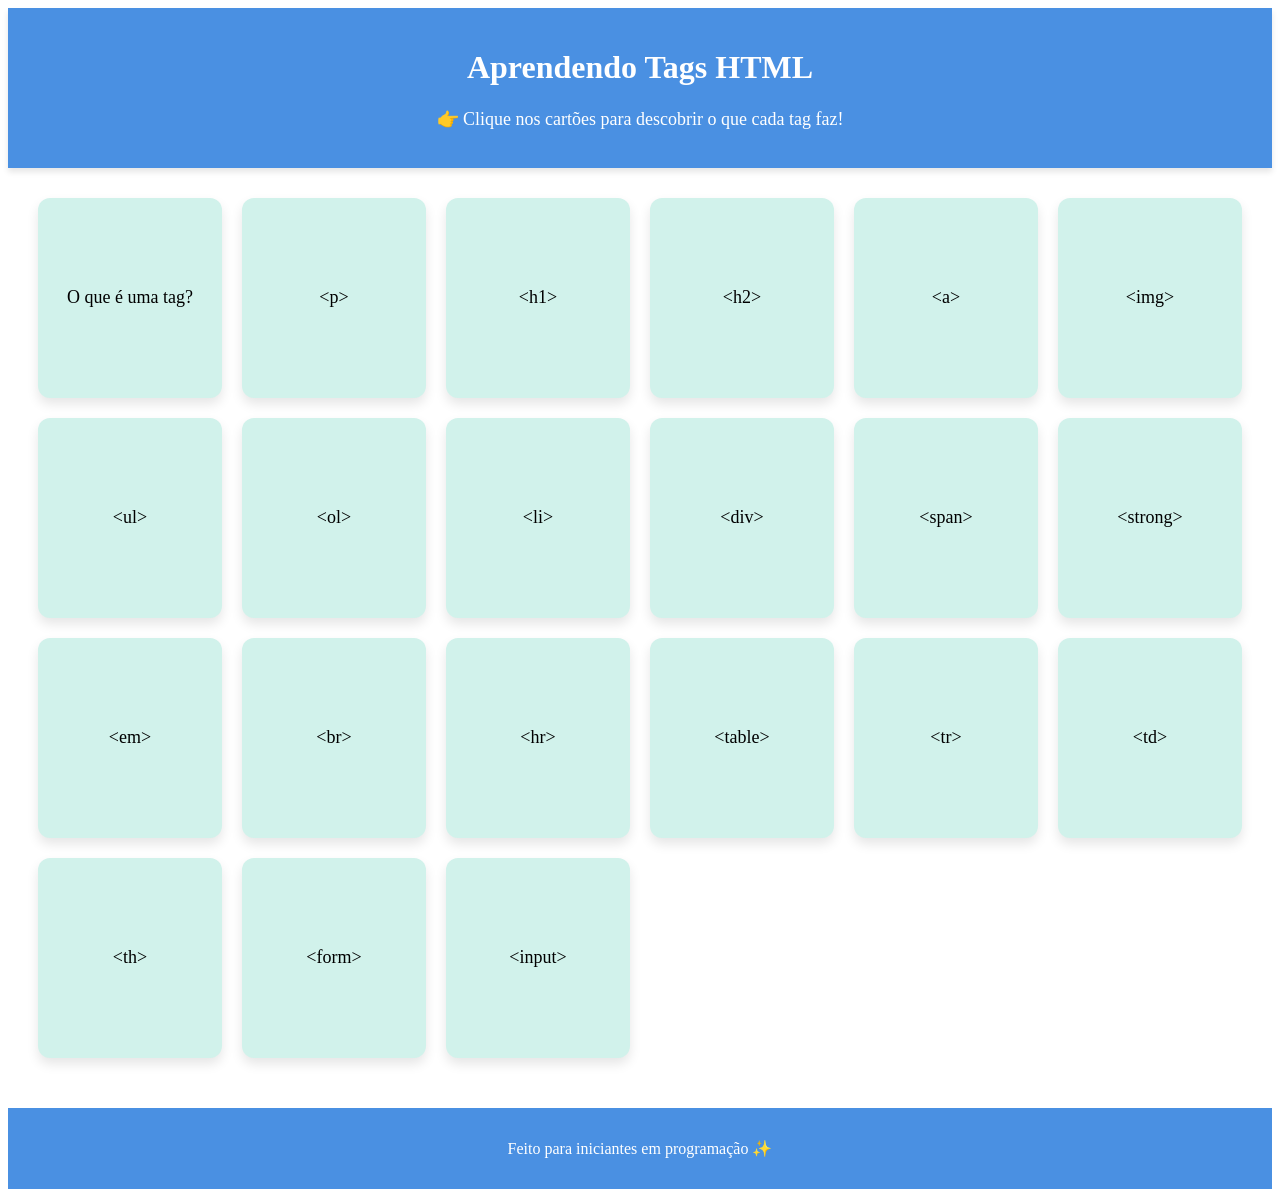
==== flashcards.html @ 7a14e28c "5" ====
<!DOCTYPE html>
<html lang="pt-BR">
<head>
  <meta charset="UTF-8">
  <title>Flashcards de Tags HTML</title>
  <link rel="stylesheet" href="styles.css">
</head>
<body>
  <header>
    <h1>Aprendendo Tags HTML</h1>
    <p class="instruction">👉 Clique nos cartões para descobrir o que cada tag faz!</p>
  </header>

  <main class="flashcard-container">
    <!-- Card inicial explicativo -->
    <div class="flashcard info-card">
      <div class="front"><p>O que é uma tag?</p></div>
      <div class="back"><p>Tags são comandos usados em HTML para estruturar páginas. Clique nos outros cartões para ver exemplos!</p></div>
    </div>

    <!-- 20 cartões -->
    <div class="flashcard" onclick="flipCard(this)"><div class="front"><p>&lt;p&gt;</p></div><div class="back"><p>Parágrafo de texto.</p></div></div>
    <div class="flashcard" onclick="flipCard(this)"><div class="front"><p>&lt;h1&gt;</p></div><div class="back"><p>Título principal.</p></div></div>
    <div class="flashcard" onclick="flipCard(this)"><div class="front"><p>&lt;h2&gt;</p></div><div class="back"><p>Subtítulo.</p></div></div>
    <div class="flashcard" onclick="flipCard(this)"><div class="front"><p>&lt;a&gt;</p></div><div class="back"><p>Link para outra página.</p></div></div>
    <div class="flashcard" onclick="flipCard(this)"><div class="front"><p>&lt;img&gt;</p></div><div class="back"><p>Exibe uma imagem.</p></div></div>
    <div class="flashcard" onclick="flipCard(this)"><div class="front"><p>&lt;ul&gt;</p></div><div class="back"><p>Lista não ordenada.</p></div></div>
    <div class="flashcard" onclick="flipCard(this)"><div class="front"><p>&lt;ol&gt;</p></div><div class="back"><p>Lista ordenada.</p></div></div>
    <div class="flashcard" onclick="flipCard(this)"><div class="front"><p>&lt;li&gt;</p></div><div class="back"><p>Item de lista.</p></div></div>
    <div class="flashcard" onclick="flipCard(this)"><div class="front"><p>&lt;div&gt;</p></div><div class="back"><p>Bloco genérico.</p></div></div>
    <div class="flashcard" onclick="flipCard(this)"><div class="front"><p>&lt;span&gt;</p></div><div class="back"><p>Texto em linha.</p></div></div>
    <div class="flashcard" onclick="flipCard(this)"><div class="front"><p>&lt;strong&gt;</p></div><div class="back"><p>Texto em negrito.</p></div></div>
    <div class="flashcard" onclick="flipCard(this)"><div class="front"><p>&lt;em&gt;</p></div><div class="back"><p>Texto em itálico.</p></div></div>
    <div class="flashcard" onclick="flipCard(this)"><div class="front"><p>&lt;br&gt;</p></div><div class="back"><p>Quebra de linha.</p></div></div>
    <div class="flashcard" onclick="flipCard(this)"><div class="front"><p>&lt;hr&gt;</p></div><div class="back"><p>Linha horizontal.</p></div></div>
    <div class="flashcard" onclick="flipCard(this)"><div class="front"><p>&lt;table&gt;</p></div><div class="back"><p>Tabela.</p></div></div>
    <div class="flashcard" onclick="flipCard(this)"><div class="front"><p>&lt;tr&gt;</p></div><div class="back"><p>Linha da tabela.</p></div></div>
    <div class="flashcard" onclick="flipCard(this)"><div class="front"><p>&lt;td&gt;</p></div><div class="back"><p>Célula da tabela.</p></div></div>
    <div class="flashcard" onclick="flipCard(this)"><div class="front"><p>&lt;th&gt;</p></div><div class="back"><p>Cabeçalho da tabela.</p></div></div>
    <div class="flashcard" onclick="flipCard(this)"><div class="front"><p>&lt;form&gt;</p></div><div class="back"><p>Formulário.</p></div></div>
    <div class="flashcard" onclick="flipCard(this)"><div class="front"><p>&lt;input&gt;</p></div><div class="back"><p>Campo de entrada.</p></div></div>
  </main>

  <footer>
    <p>Feito para iniciantes em programação ✨</p>
  </footer>

  <script src="script.js"></script>
</body>
</html>
---- styles.css ----
/* Landing page */
body.landing {
  display: flex;
  justify-content: center;
  align-items: center;
  height: 100vh;
  background: linear-gradient(135deg, #4a90e2, #50c9c3);
  color: white;
  font-family: 'Segoe UI', sans-serif;
  margin: 0;
}

.landing-container {
  text-align: center;
  background: rgba(255,255,255,0.1);
  padding: 40px;
  border-radius: 12px;
  box-shadow: 0 6px 12px rgba(0,0,0,0.2);
}

.landing-container h1 {
  font-size: 36px;
  margin-bottom: 20px;
}

.landing-container p {
  font-size: 18px;
  margin-bottom: 30px;
}

.landing-container button {
  background: #fff;
  color: #4a90e2;
  border: none;
  padding: 15px 30px;
  font-size: 18px;
  border-radius: 8px;
  cursor: pointer;
  transition: 0.3s;
  animation: pulse 1.5s infinite;
}

.landing-container button:hover {
  background: #f1f1f1;
  transform: scale(1.05);
}

@keyframes pulse {
  0% { transform: scale(1); }
  50% { transform: scale(1.08); }
  100% { transform: scale(1); }
}

/* Flashcards page */
header {
  background: #4a90e2;
  color: white;
  padding: 20px;
  text-align: center;
  box-shadow: 0 4px 6px rgba(0,0,0,0.1);
}

.instruction {
  font-size: 18px;
  margin-top: 10px;
}

.flashcard-container {
  display: grid;
  grid-template-columns: repeat(auto-fill, minmax(160px, 1fr));
  gap: 20px;
  padding: 30px;
}

.flashcard {
  width: 100%;
  height: 200px;
  perspective: 1000px;
  cursor: pointer;
  position: relative;
}

.flashcard .front,
.flashcard .back {
  width: 100%;
  height: 100%;
  position: absolute;
  backface-visibility: hidden;
  display: flex;
  align-items: center;
  justify-content: center;
  font-size: 18px;
  border-radius: 12px;
  background: white;
  box-shadow: 0 6px 12px rgba(0,0,0,0.1);
  transition: transform 0.6s, box-shadow 0.3s;
  padding: 10px;   /* <- aqui estava faltando fechar */
  box-sizing: border-box;
}

.flashcard .front {
  background: #d1f2eb;
}

.flashcard .back {
  background: #f9e79f;
  transform: rotateY(180deg);
}

.flashcard.flipped .front {
  transform: rotateY(180deg);
}

.flashcard.flipped .back {
  transform: rotateY(0deg);
}

.flashcard:hover {
  box-shadow: 0 10px 20px rgba(0,0,0,0.2);
}

footer {
  text-align: center;
  padding: 15px;
  background: #4a90e2;
  color: white;
  margin-top: 20px;
}
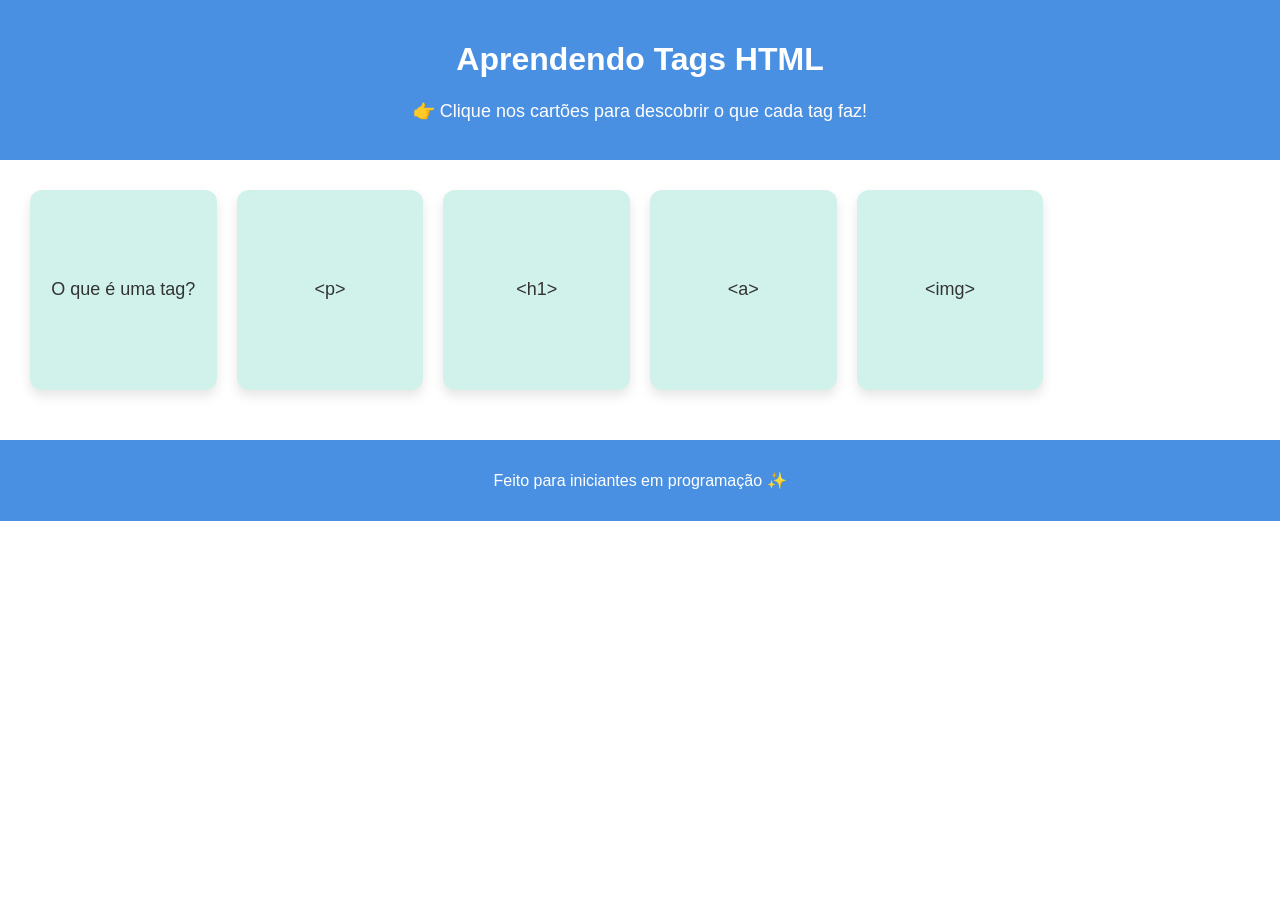
==== commit 4f703968: "7" ====
--- a/flashcards.html
+++ b/flashcards.html
@@ -18,27 +18,12 @@
       <div class="back"><p>Tags são comandos usados em HTML para estruturar páginas. Clique nos outros cartões para ver exemplos!</p></div>
     </div>
 
-    <!-- 20 cartões -->
+    <!-- Exemplos de cartões -->
     <div class="flashcard" onclick="flipCard(this)"><div class="front"><p>&lt;p&gt;</p></div><div class="back"><p>Parágrafo de texto.</p></div></div>
     <div class="flashcard" onclick="flipCard(this)"><div class="front"><p>&lt;h1&gt;</p></div><div class="back"><p>Título principal.</p></div></div>
-    <div class="flashcard" onclick="flipCard(this)"><div class="front"><p>&lt;h2&gt;</p></div><div class="back"><p>Subtítulo.</p></div></div>
     <div class="flashcard" onclick="flipCard(this)"><div class="front"><p>&lt;a&gt;</p></div><div class="back"><p>Link para outra página.</p></div></div>
     <div class="flashcard" onclick="flipCard(this)"><div class="front"><p>&lt;img&gt;</p></div><div class="back"><p>Exibe uma imagem.</p></div></div>
-    <div class="flashcard" onclick="flipCard(this)"><div class="front"><p>&lt;ul&gt;</p></div><div class="back"><p>Lista não ordenada.</p></div></div>
-    <div class="flashcard" onclick="flipCard(this)"><div class="front"><p>&lt;ol&gt;</p></div><div class="back"><p>Lista ordenada.</p></div></div>
-    <div class="flashcard" onclick="flipCard(this)"><div class="front"><p>&lt;li&gt;</p></div><div class="back"><p>Item de lista.</p></div></div>
-    <div class="flashcard" onclick="flipCard(this)"><div class="front"><p>&lt;div&gt;</p></div><div class="back"><p>Bloco genérico.</p></div></div>
-    <div class="flashcard" onclick="flipCard(this)"><div class="front"><p>&lt;span&gt;</p></div><div class="back"><p>Texto em linha.</p></div></div>
-    <div class="flashcard" onclick="flipCard(this)"><div class="front"><p>&lt;strong&gt;</p></div><div class="back"><p>Texto em negrito.</p></div></div>
-    <div class="flashcard" onclick="flipCard(this)"><div class="front"><p>&lt;em&gt;</p></div><div class="back"><p>Texto em itálico.</p></div></div>
-    <div class="flashcard" onclick="flipCard(this)"><div class="front"><p>&lt;br&gt;</p></div><div class="back"><p>Quebra de linha.</p></div></div>
-    <div class="flashcard" onclick="flipCard(this)"><div class="front"><p>&lt;hr&gt;</p></div><div class="back"><p>Linha horizontal.</p></div></div>
-    <div class="flashcard" onclick="flipCard(this)"><div class="front"><p>&lt;table&gt;</p></div><div class="back"><p>Tabela.</p></div></div>
-    <div class="flashcard" onclick="flipCard(this)"><div class="front"><p>&lt;tr&gt;</p></div><div class="back"><p>Linha da tabela.</p></div></div>
-    <div class="flashcard" onclick="flipCard(this)"><div class="front"><p>&lt;td&gt;</p></div><div class="back"><p>Célula da tabela.</p></div></div>
-    <div class="flashcard" onclick="flipCard(this)"><div class="front"><p>&lt;th&gt;</p></div><div class="back"><p>Cabeçalho da tabela.</p></div></div>
-    <div class="flashcard" onclick="flipCard(this)"><div class="front"><p>&lt;form&gt;</p></div><div class="back"><p>Formulário.</p></div></div>
-    <div class="flashcard" onclick="flipCard(this)"><div class="front"><p>&lt;input&gt;</p></div><div class="back"><p>Campo de entrada.</p></div></div>
+    <!-- ... continue com os outros cartões ... -->
   </main>
 
   <footer>
--- a/styles.css
+++ b/styles.css
@@ -1,3 +1,11 @@
+/* Reset e fonte */
+body {
+  font-family: 'Segoe UI', sans-serif;
+  margin: 0;
+  padding: 0;
+  color: #333;
+}
+
 /* Landing page */
 body.landing {
   display: flex;
@@ -6,8 +14,6 @@
   height: 100vh;
   background: linear-gradient(135deg, #4a90e2, #50c9c3);
   color: white;
-  font-family: 'Segoe UI', sans-serif;
-  margin: 0;
 }
 
 .landing-container {
@@ -57,7 +63,6 @@
   color: white;
   padding: 20px;
   text-align: center;
-  box-shadow: 0 4px 6px rgba(0,0,0,0.1);
 }
 
 .instruction {
@@ -94,7 +99,7 @@
   background: white;
   box-shadow: 0 6px 12px rgba(0,0,0,0.1);
   transition: transform 0.6s, box-shadow 0.3s;
-  padding: 10px;   /* <- aqui estava faltando fechar */
+  padding: 10px;
   box-sizing: border-box;
 }
 
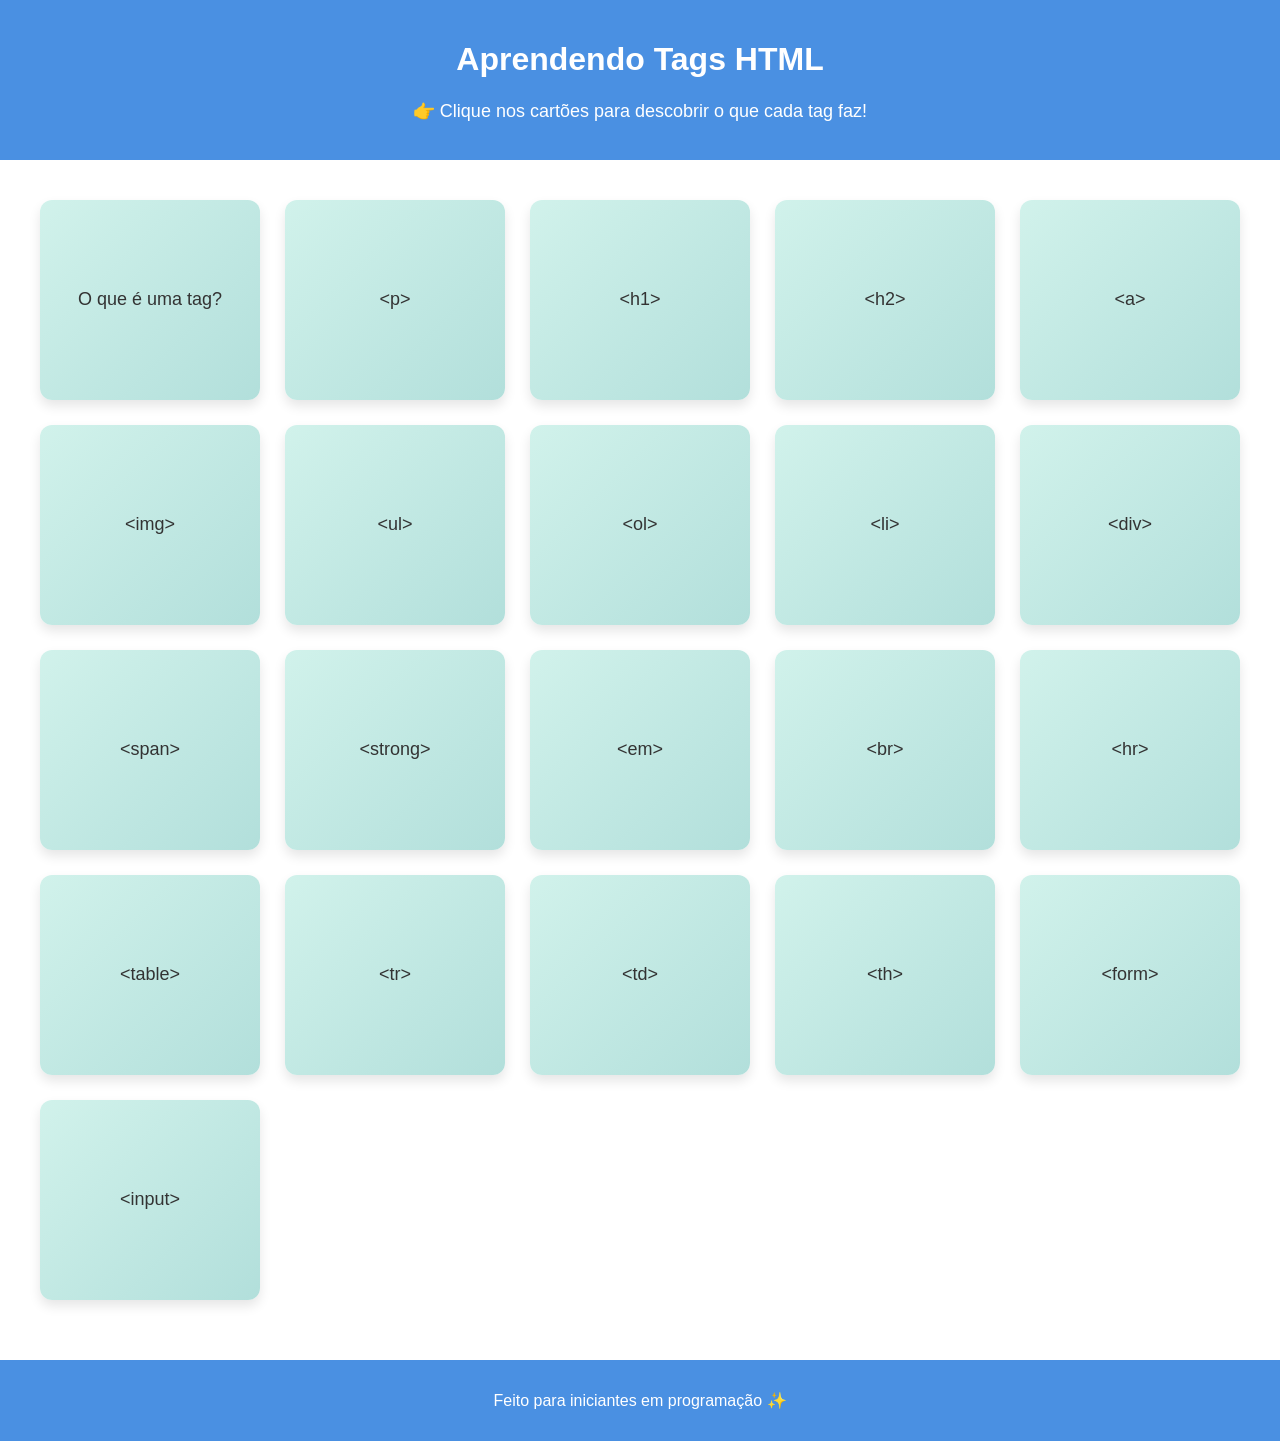
==== commit 982dfe9a: "10" ====
--- a/flashcards.html
+++ b/flashcards.html
@@ -18,12 +18,27 @@
       <div class="back"><p>Tags são comandos usados em HTML para estruturar páginas. Clique nos outros cartões para ver exemplos!</p></div>
     </div>
 
-    <!-- Exemplos de cartões -->
+    <!-- 20 cartões -->
     <div class="flashcard" onclick="flipCard(this)"><div class="front"><p>&lt;p&gt;</p></div><div class="back"><p>Parágrafo de texto.</p></div></div>
     <div class="flashcard" onclick="flipCard(this)"><div class="front"><p>&lt;h1&gt;</p></div><div class="back"><p>Título principal.</p></div></div>
+    <div class="flashcard" onclick="flipCard(this)"><div class="front"><p>&lt;h2&gt;</p></div><div class="back"><p>Subtítulo.</p></div></div>
     <div class="flashcard" onclick="flipCard(this)"><div class="front"><p>&lt;a&gt;</p></div><div class="back"><p>Link para outra página.</p></div></div>
     <div class="flashcard" onclick="flipCard(this)"><div class="front"><p>&lt;img&gt;</p></div><div class="back"><p>Exibe uma imagem.</p></div></div>
-    <!-- ... continue com os outros cartões ... -->
+    <div class="flashcard" onclick="flipCard(this)"><div class="front"><p>&lt;ul&gt;</p></div><div class="back"><p>Lista não ordenada.</p></div></div>
+    <div class="flashcard" onclick="flipCard(this)"><div class="front"><p>&lt;ol&gt;</p></div><div class="back"><p>Lista ordenada.</p></div></div>
+    <div class="flashcard" onclick="flipCard(this)"><div class="front"><p>&lt;li&gt;</p></div><div class="back"><p>Item de lista.</p></div></div>
+    <div class="flashcard" onclick="flipCard(this)"><div class="front"><p>&lt;div&gt;</p></div><div class="back"><p>Bloco genérico.</p></div></div>
+    <div class="flashcard" onclick="flipCard(this)"><div class="front"><p>&lt;span&gt;</p></div><div class="back"><p>Texto em linha.</p></div></div>
+    <div class="flashcard" onclick="flipCard(this)"><div class="front"><p>&lt;strong&gt;</p></div><div class="back"><p>Texto em negrito.</p></div></div>
+    <div class="flashcard" onclick="flipCard(this)"><div class="front"><p>&lt;em&gt;</p></div><div class="back"><p>Texto em itálico.</p></div></div>
+    <div class="flashcard" onclick="flipCard(this)"><div class="front"><p>&lt;br&gt;</p></div><div class="back"><p>Quebra de linha.</p></div></div>
+    <div class="flashcard" onclick="flipCard(this)"><div class="front"><p>&lt;hr&gt;</p></div><div class="back"><p>Linha horizontal.</p></div></div>
+    <div class="flashcard" onclick="flipCard(this)"><div class="front"><p>&lt;table&gt;</p></div><div class="back"><p>Tabela.</p></div></div>
+    <div class="flashcard" onclick="flipCard(this)"><div class="front"><p>&lt;tr&gt;</p></div><div class="back"><p>Linha da tabela.</p></div></div>
+    <div class="flashcard" onclick="flipCard(this)"><div class="front"><p>&lt;td&gt;</p></div><div class="back"><p>Célula da tabela.</p></div></div>
+    <div class="flashcard" onclick="flipCard(this)"><div class="front"><p>&lt;th&gt;</p></div><div class="back"><p>Cabeçalho da tabela.</p></div></div>
+    <div class="flashcard" onclick="flipCard(this)"><div class="front"><p>&lt;form&gt;</p></div><div class="back"><p>Formulário.</p></div></div>
+    <div class="flashcard" onclick="flipCard(this)"><div class="front"><p>&lt;input&gt;</p></div><div class="back"><p>Campo de entrada.</p></div></div>
   </main>
 
   <footer>
--- a/styles.css
+++ b/styles.css
@@ -6,7 +6,7 @@
   color: #333;
 }
 
-/* Landing page */
+/* Landing page com degradê suave */
 body.landing {
   display: flex;
   justify-content: center;
@@ -18,7 +18,7 @@
 
 .landing-container {
   text-align: center;
-  background: rgba(255,255,255,0.1);
+  background: rgba(255,255,255,0.15);
   padding: 40px;
   border-radius: 12px;
   box-shadow: 0 6px 12px rgba(0,0,0,0.2);
@@ -43,7 +43,6 @@
   border-radius: 8px;
   cursor: pointer;
   transition: 0.3s;
-  animation: pulse 1.5s infinite;
 }
 
 .landing-container button:hover {
@@ -51,13 +50,7 @@
   transform: scale(1.05);
 }
 
-@keyframes pulse {
-  0% { transform: scale(1); }
-  50% { transform: scale(1.08); }
-  100% { transform: scale(1); }
-}
-
-/* Flashcards page */
+/* Cabeçalho da página de flashcards */
 header {
   background: #4a90e2;
   color: white;
@@ -70,13 +63,15 @@
   margin-top: 10px;
 }
 
+/* Grid organizada para os cartões */
 .flashcard-container {
   display: grid;
-  grid-template-columns: repeat(auto-fill, minmax(160px, 1fr));
-  gap: 20px;
-  padding: 30px;
+  grid-template-columns: repeat(auto-fill, minmax(220px, 1fr));
+  gap: 25px;
+  padding: 40px;
 }
 
+/* Flashcards */
 .flashcard {
   width: 100%;
   height: 200px;
@@ -96,22 +91,24 @@
   justify-content: center;
   font-size: 18px;
   border-radius: 12px;
-  background: white;
   box-shadow: 0 6px 12px rgba(0,0,0,0.1);
   transition: transform 0.6s, box-shadow 0.3s;
-  padding: 10px;
+  padding: 20px;
   box-sizing: border-box;
 }
 
+/* Frente com degradê suave */
 .flashcard .front {
-  background: #d1f2eb;
+  background: linear-gradient(135deg, #d1f2eb, #b2dfdb);
 }
 
+/* Verso com degradê suave */
 .flashcard .back {
-  background: #f9e79f;
+  background: linear-gradient(135deg, #f9e79f, #f7dc6f);
   transform: rotateY(180deg);
 }
 
+/* Efeito de flip */
 .flashcard.flipped .front {
   transform: rotateY(180deg);
 }
@@ -120,10 +117,12 @@
   transform: rotateY(0deg);
 }
 
+/* Hover com sombra */
 .flashcard:hover {
   box-shadow: 0 10px 20px rgba(0,0,0,0.2);
 }
 
+/* Rodapé */
 footer {
   text-align: center;
   padding: 15px;
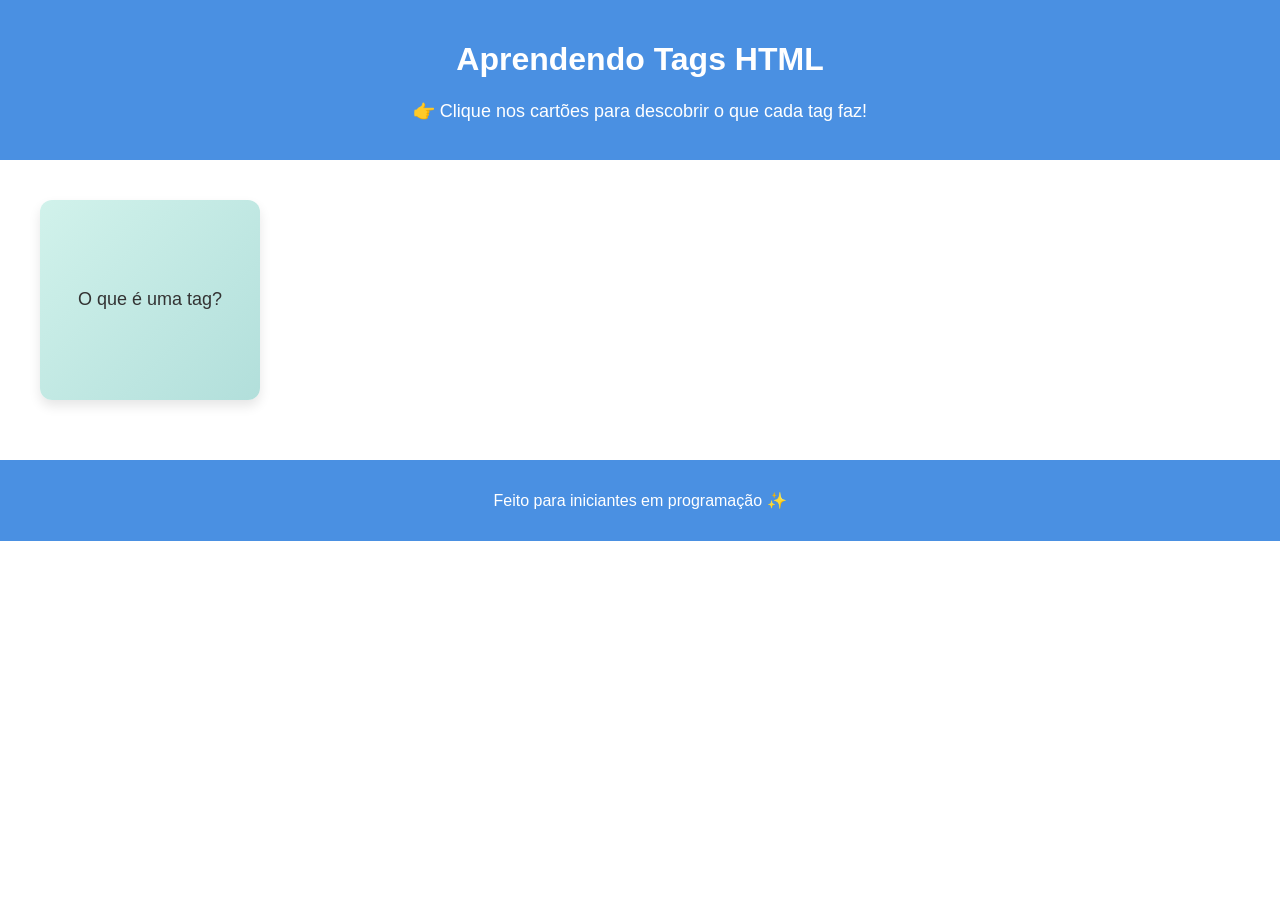
==== commit 49c68b44: "13" ====
--- a/flashcards.html
+++ b/flashcards.html
@@ -18,27 +18,8 @@
       <div class="back"><p>Tags são comandos usados em HTML para estruturar páginas. Clique nos outros cartões para ver exemplos!</p></div>
     </div>
 
-    <!-- 20 cartões -->
-    <div class="flashcard" onclick="flipCard(this)"><div class="front"><p>&lt;p&gt;</p></div><div class="back"><p>Parágrafo de texto.</p></div></div>
-    <div class="flashcard" onclick="flipCard(this)"><div class="front"><p>&lt;h1&gt;</p></div><div class="back"><p>Título principal.</p></div></div>
-    <div class="flashcard" onclick="flipCard(this)"><div class="front"><p>&lt;h2&gt;</p></div><div class="back"><p>Subtítulo.</p></div></div>
-    <div class="flashcard" onclick="flipCard(this)"><div class="front"><p>&lt;a&gt;</p></div><div class="back"><p>Link para outra página.</p></div></div>
-    <div class="flashcard" onclick="flipCard(this)"><div class="front"><p>&lt;img&gt;</p></div><div class="back"><p>Exibe uma imagem.</p></div></div>
-    <div class="flashcard" onclick="flipCard(this)"><div class="front"><p>&lt;ul&gt;</p></div><div class="back"><p>Lista não ordenada.</p></div></div>
-    <div class="flashcard" onclick="flipCard(this)"><div class="front"><p>&lt;ol&gt;</p></div><div class="back"><p>Lista ordenada.</p></div></div>
-    <div class="flashcard" onclick="flipCard(this)"><div class="front"><p>&lt;li&gt;</p></div><div class="back"><p>Item de lista.</p></div></div>
-    <div class="flashcard" onclick="flipCard(this)"><div class="front"><p>&lt;div&gt;</p></div><div class="back"><p>Bloco genérico.</p></div></div>
-    <div class="flashcard" onclick="flipCard(this)"><div class="front"><p>&lt;span&gt;</p></div><div class="back"><p>Texto em linha.</p></div></div>
-    <div class="flashcard" onclick="flipCard(this)"><div class="front"><p>&lt;strong&gt;</p></div><div class="back"><p>Texto em negrito.</p></div></div>
-    <div class="flashcard" onclick="flipCard(this)"><div class="front"><p>&lt;em&gt;</p></div><div class="back"><p>Texto em itálico.</p></div></div>
-    <div class="flashcard" onclick="flipCard(this)"><div class="front"><p>&lt;br&gt;</p></div><div class="back"><p>Quebra de linha.</p></div></div>
-    <div class="flashcard" onclick="flipCard(this)"><div class="front"><p>&lt;hr&gt;</p></div><div class="back"><p>Linha horizontal.</p></div></div>
-    <div class="flashcard" onclick="flipCard(this)"><div class="front"><p>&lt;table&gt;</p></div><div class="back"><p>Tabela.</p></div></div>
-    <div class="flashcard" onclick="flipCard(this)"><div class="front"><p>&lt;tr&gt;</p></div><div class="back"><p>Linha da tabela.</p></div></div>
-    <div class="flashcard" onclick="flipCard(this)"><div class="front"><p>&lt;td&gt;</p></div><div class="back"><p>Célula da tabela.</p></div></div>
-    <div class="flashcard" onclick="flipCard(this)"><div class="front"><p>&lt;th&gt;</p></div><div class="back"><p>Cabeçalho da tabela.</p></div></div>
-    <div class="flashcard" onclick="flipCard(this)"><div class="front"><p>&lt;form&gt;</p></div><div class="back"><p>Formulário.</p></div></div>
-    <div class="flashcard" onclick="flipCard(this)"><div class="front"><p>&lt;input&gt;</p></div><div class="back"><p>Campo de entrada.</p></div></div>
+    <!-- Aqui entram os 20 cartões que você já tinha -->
+    <!-- ... (mantém todos os <div class="flashcard"> com as tags) ... -->
   </main>
 
   <footer>
--- a/styles.css
+++ b/styles.css
@@ -31,7 +31,7 @@
 
 .landing-container p {
   font-size: 18px;
-  margin-bottom: 30px;
+  margin-bottom: 20px;
 }
 
 .landing-container button {
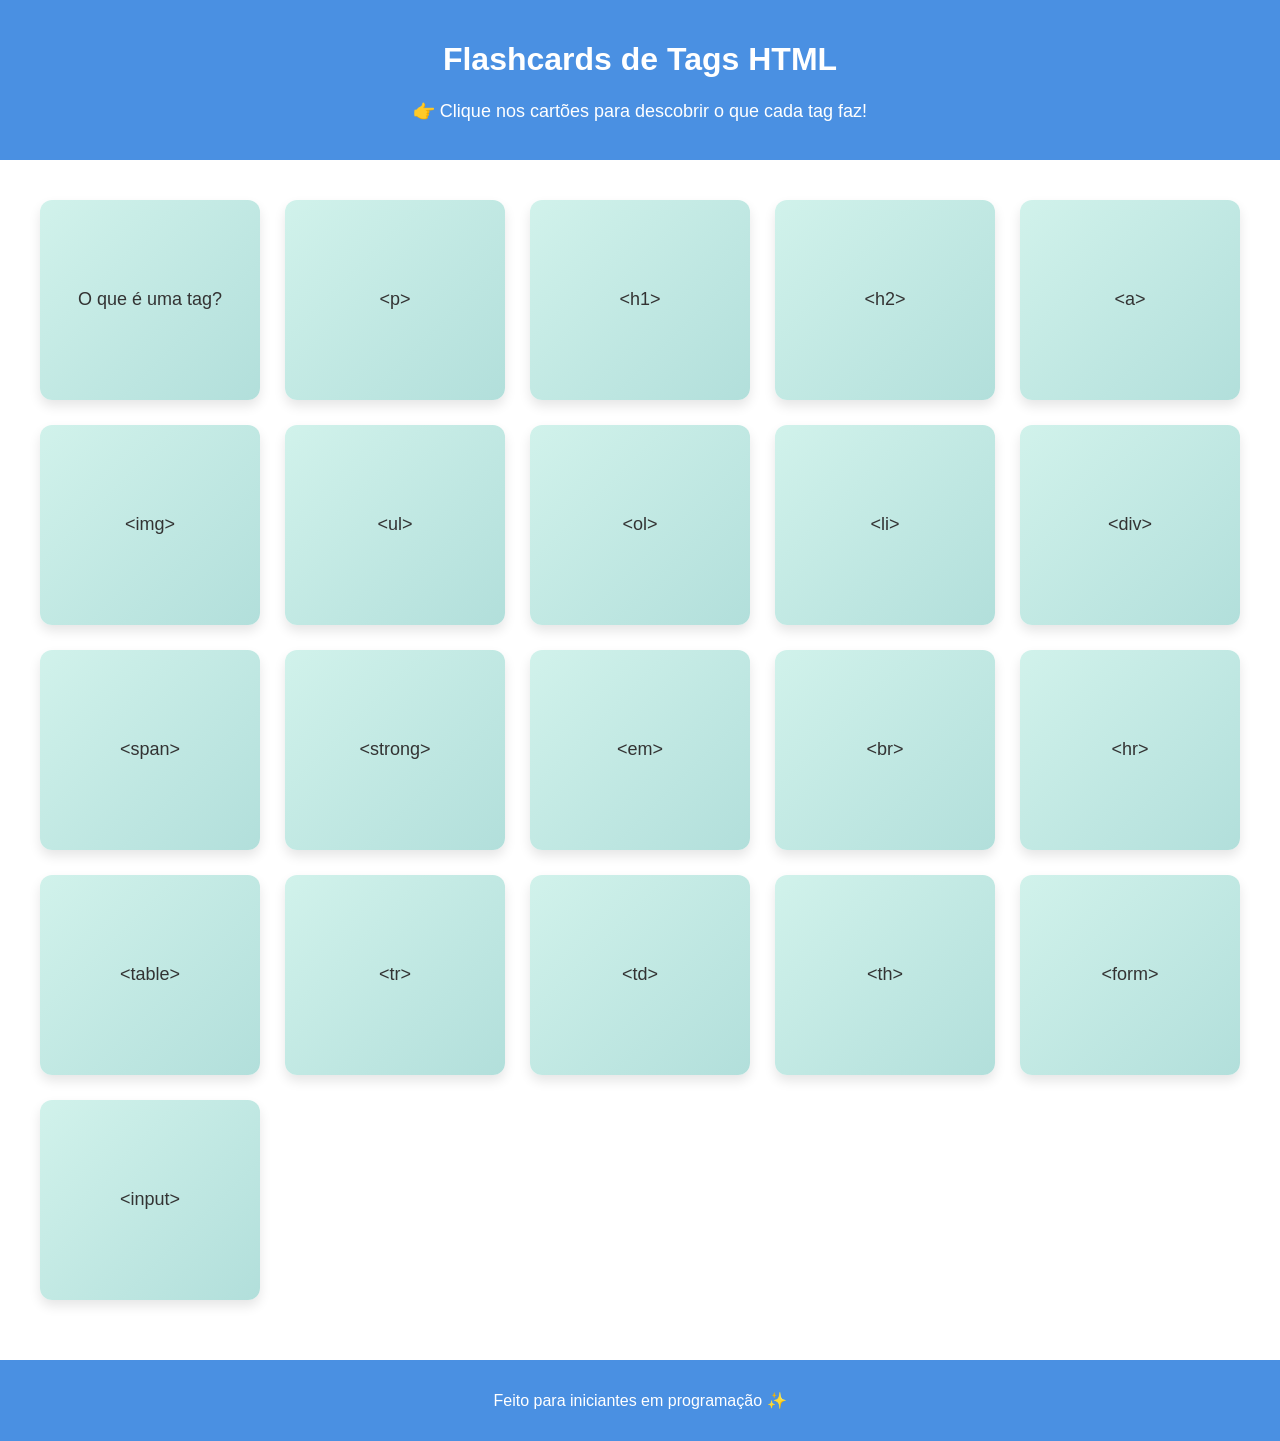
==== commit ee43fe9f: "13" ====
--- a/flashcards.html
+++ b/flashcards.html
@@ -7,7 +7,7 @@
 </head>
 <body>
   <header>
-    <h1>Aprendendo Tags HTML</h1>
+    <h1>Flashcards de Tags HTML</h1>
     <p class="instruction">👉 Clique nos cartões para descobrir o que cada tag faz!</p>
   </header>
 
@@ -18,8 +18,27 @@
       <div class="back"><p>Tags são comandos usados em HTML para estruturar páginas. Clique nos outros cartões para ver exemplos!</p></div>
     </div>
 
-    <!-- Aqui entram os 20 cartões que você já tinha -->
-    <!-- ... (mantém todos os <div class="flashcard"> com as tags) ... -->
+    <!-- 20 cartões -->
+    <div class="flashcard" onclick="flipCard(this)"><div class="front"><p>&lt;p&gt;</p></div><div class="back"><p>Parágrafo de texto.</p></div></div>
+    <div class="flashcard" onclick="flipCard(this)"><div class="front"><p>&lt;h1&gt;</p></div><div class="back"><p>Título principal.</p></div></div>
+    <div class="flashcard" onclick="flipCard(this)"><div class="front"><p>&lt;h2&gt;</p></div><div class="back"><p>Subtítulo.</p></div></div>
+    <div class="flashcard" onclick="flipCard(this)"><div class="front"><p>&lt;a&gt;</p></div><div class="back"><p>Link para outra página.</p></div></div>
+    <div class="flashcard" onclick="flipCard(this)"><div class="front"><p>&lt;img&gt;</p></div><div class="back"><p>Exibe uma imagem.</p></div></div>
+    <div class="flashcard" onclick="flipCard(this)"><div class="front"><p>&lt;ul&gt;</p></div><div class="back"><p>Lista não ordenada.</p></div></div>
+    <div class="flashcard" onclick="flipCard(this)"><div class="front"><p>&lt;ol&gt;</p></div><div class="back"><p>Lista ordenada.</p></div></div>
+    <div class="flashcard" onclick="flipCard(this)"><div class="front"><p>&lt;li&gt;</p></div><div class="back"><p>Item de lista.</p></div></div>
+    <div class="flashcard" onclick="flipCard(this)"><div class="front"><p>&lt;div&gt;</p></div><div class="back"><p>Bloco genérico.</p></div></div>
+    <div class="flashcard" onclick="flipCard(this)"><div class="front"><p>&lt;span&gt;</p></div><div class="back"><p>Texto em linha.</p></div></div>
+    <div class="flashcard" onclick="flipCard(this)"><div class="front"><p>&lt;strong&gt;</p></div><div class="back"><p>Texto em negrito.</p></div></div>
+    <div class="flashcard" onclick="flipCard(this)"><div class="front"><p>&lt;em&gt;</p></div><div class="back"><p>Texto em itálico.</p></div></div>
+    <div class="flashcard" onclick="flipCard(this)"><div class="front"><p>&lt;br&gt;</p></div><div class="back"><p>Quebra de linha.</p></div></div>
+    <div class="flashcard" onclick="flipCard(this)"><div class="front"><p>&lt;hr&gt;</p></div><div class="back"><p>Linha horizontal.</p></div></div>
+    <div class="flashcard" onclick="flipCard(this)"><div class="front"><p>&lt;table&gt;</p></div><div class="back"><p>Tabela.</p></div></div>
+    <div class="flashcard" onclick="flipCard(this)"><div class="front"><p>&lt;tr&gt;</p></div><div class="back"><p>Linha da tabela.</p></div></div>
+    <div class="flashcard" onclick="flipCard(this)"><div class="front"><p>&lt;td&gt;</p></div><div class="back"><p>Célula da tabela.</p></div></div>
+    <div class="flashcard" onclick="flipCard(this)"><div class="front"><p>&lt;th&gt;</p></div><div class="back"><p>Cabeçalho da tabela.</p></div></div>
+    <div class="flashcard" onclick="flipCard(this)"><div class="front"><p>&lt;form&gt;</p></div><div class="back"><p>Formulário.</p></div></div>
+    <div class="flashcard" onclick="flipCard(this)"><div class="front"><p>&lt;input&gt;</p></div><div class="back"><p>Campo de entrada.</p></div></div>
   </main>
 
   <footer>
